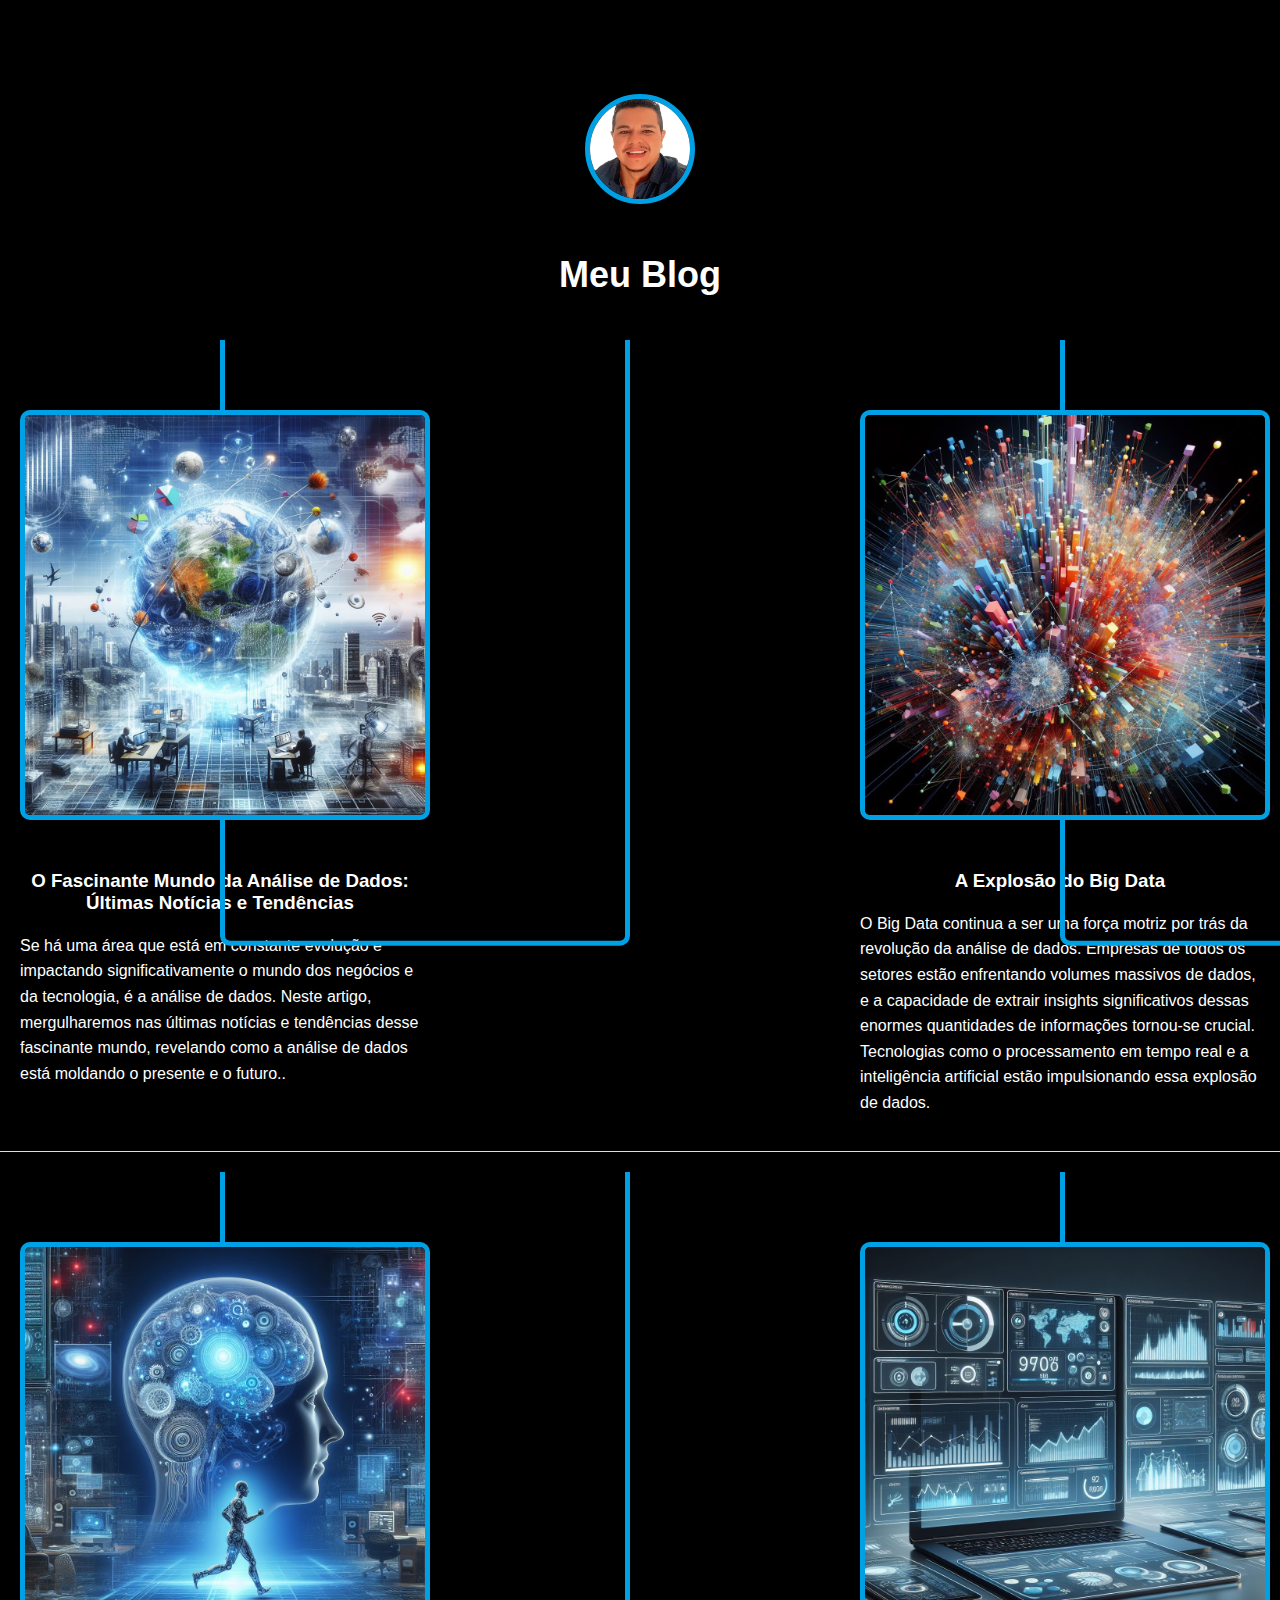
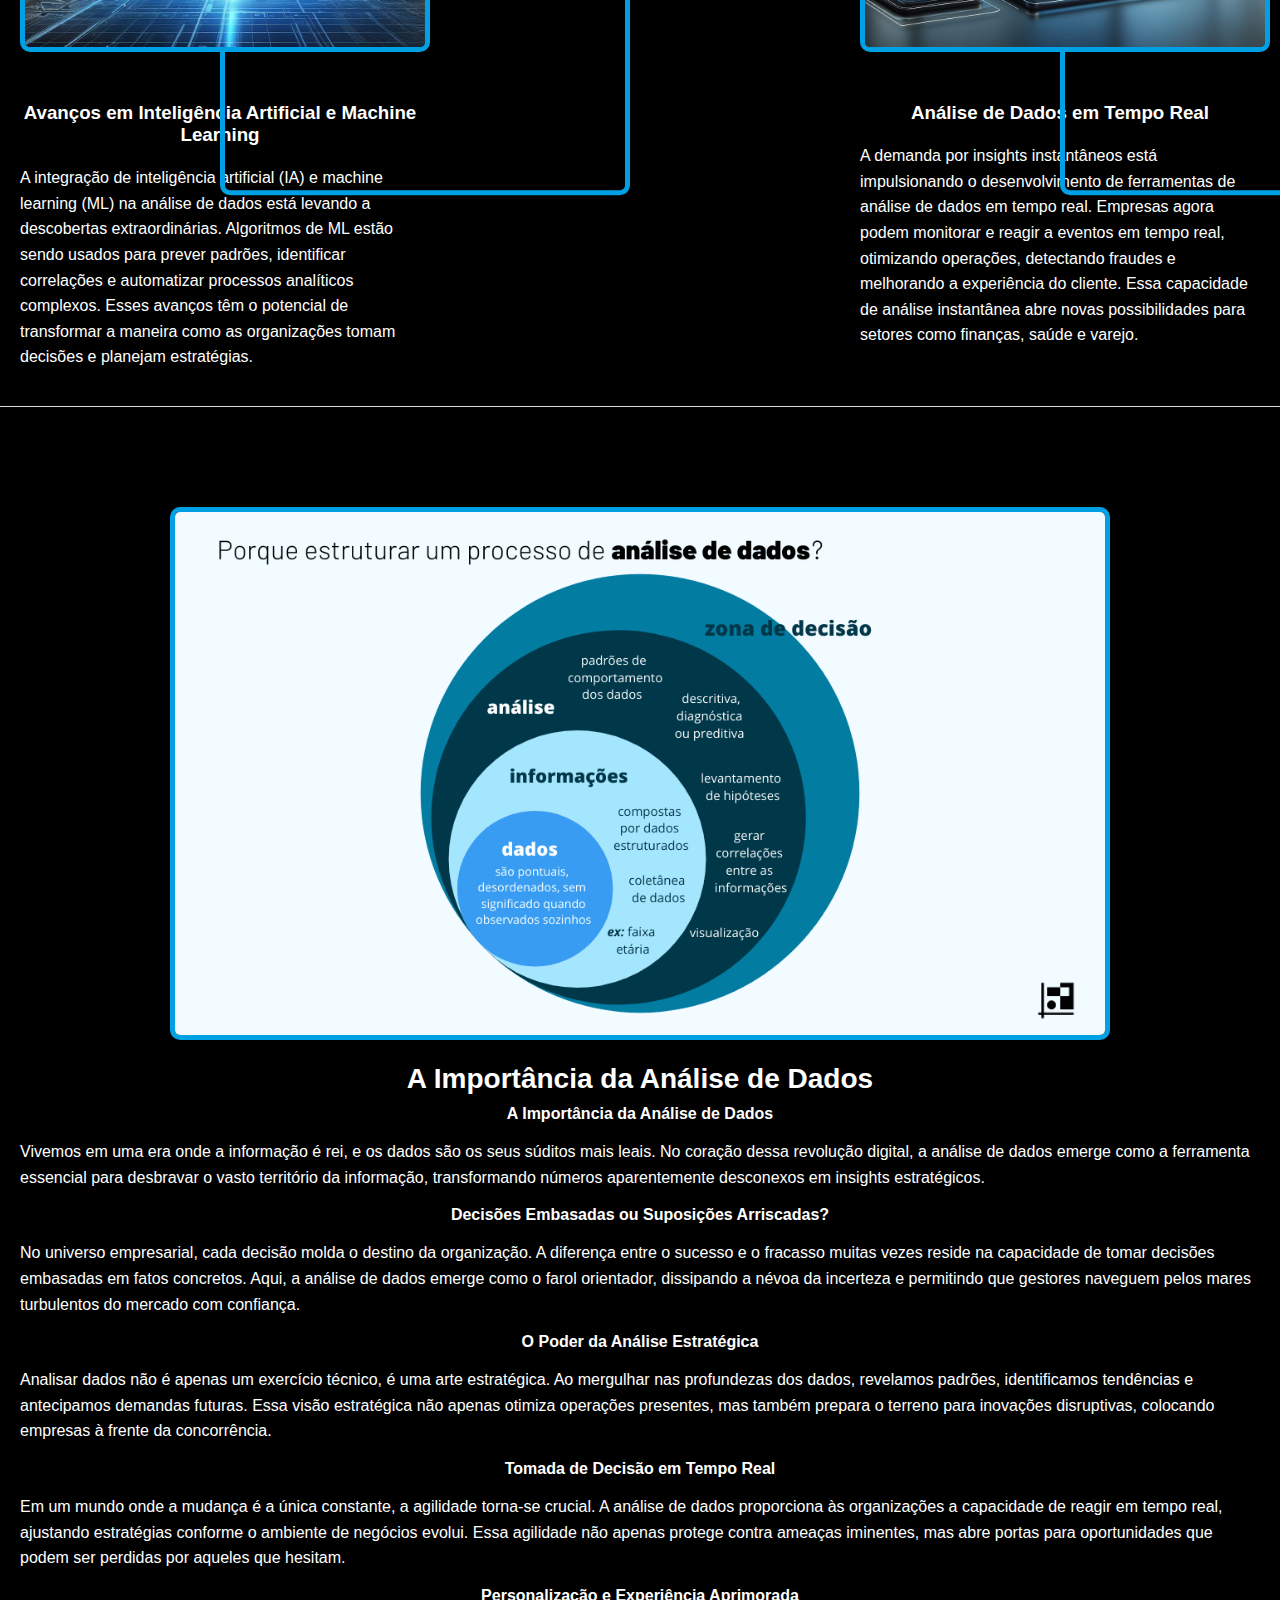
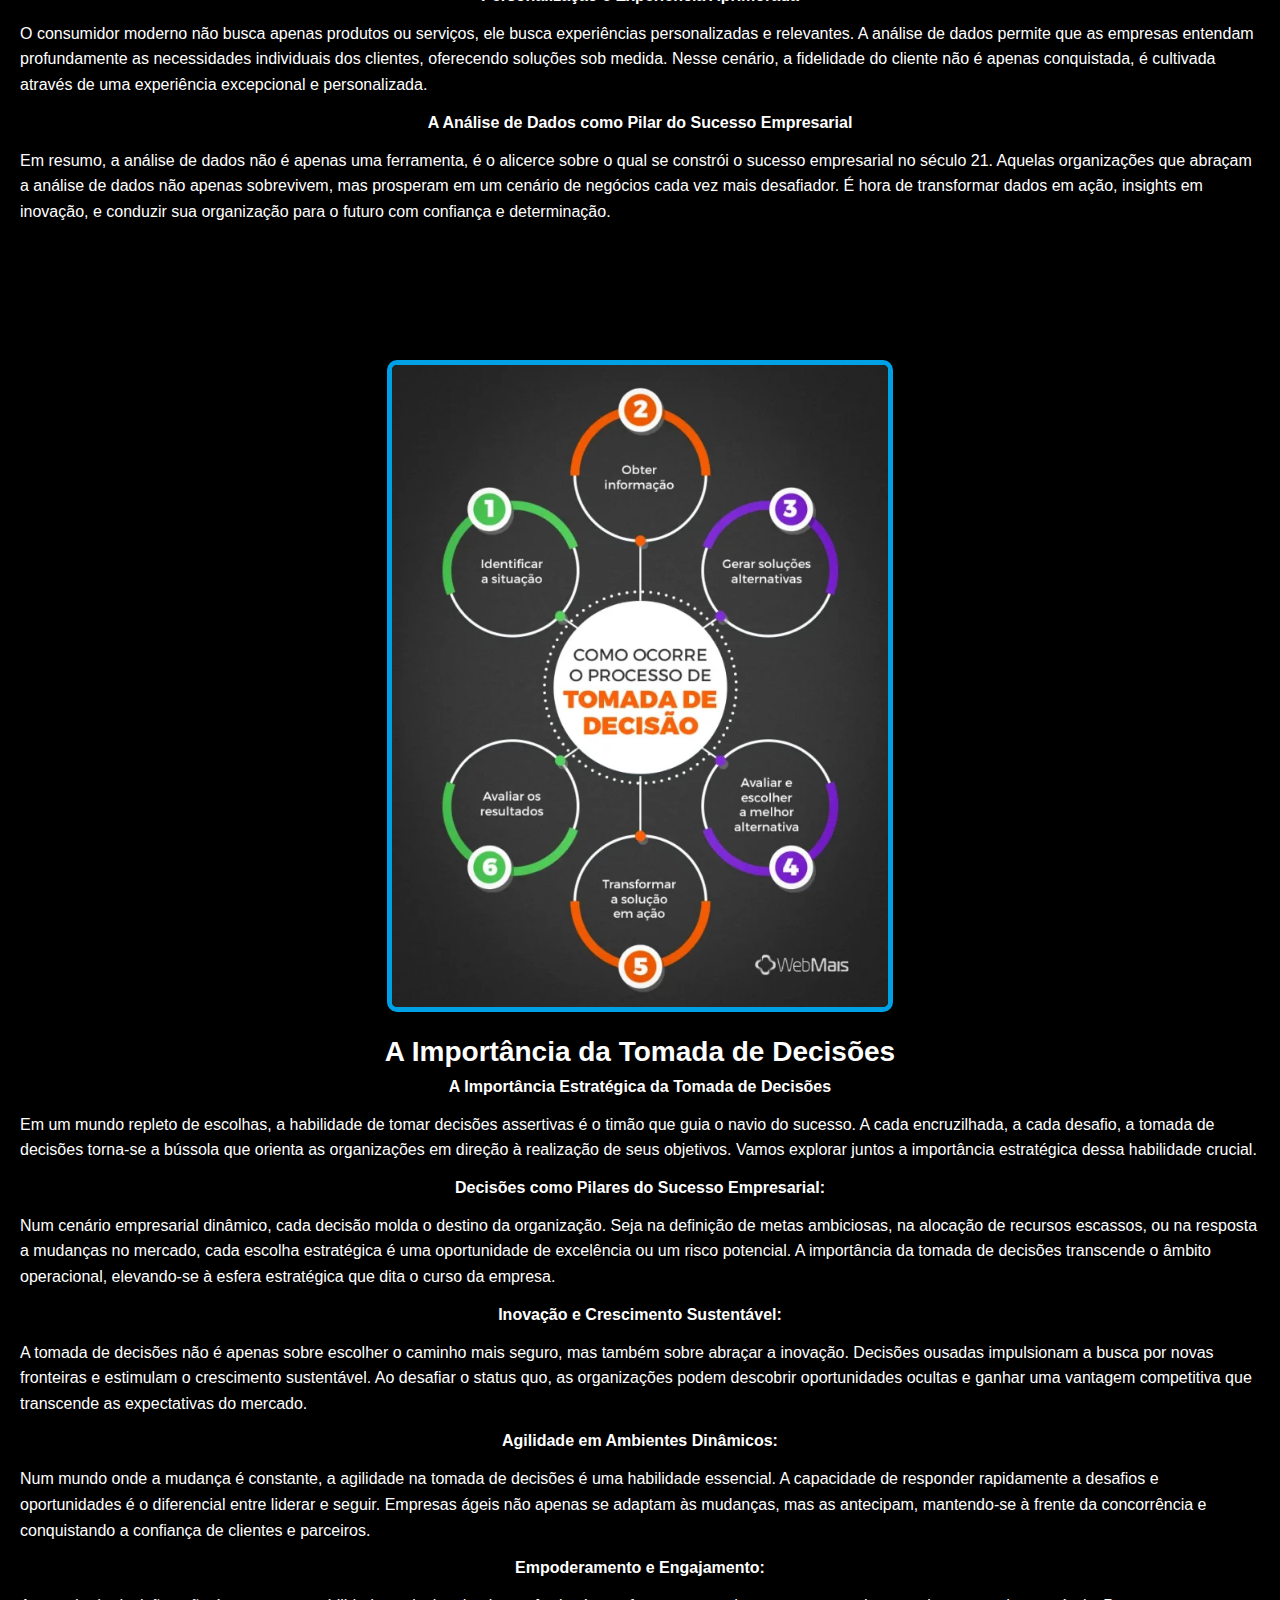
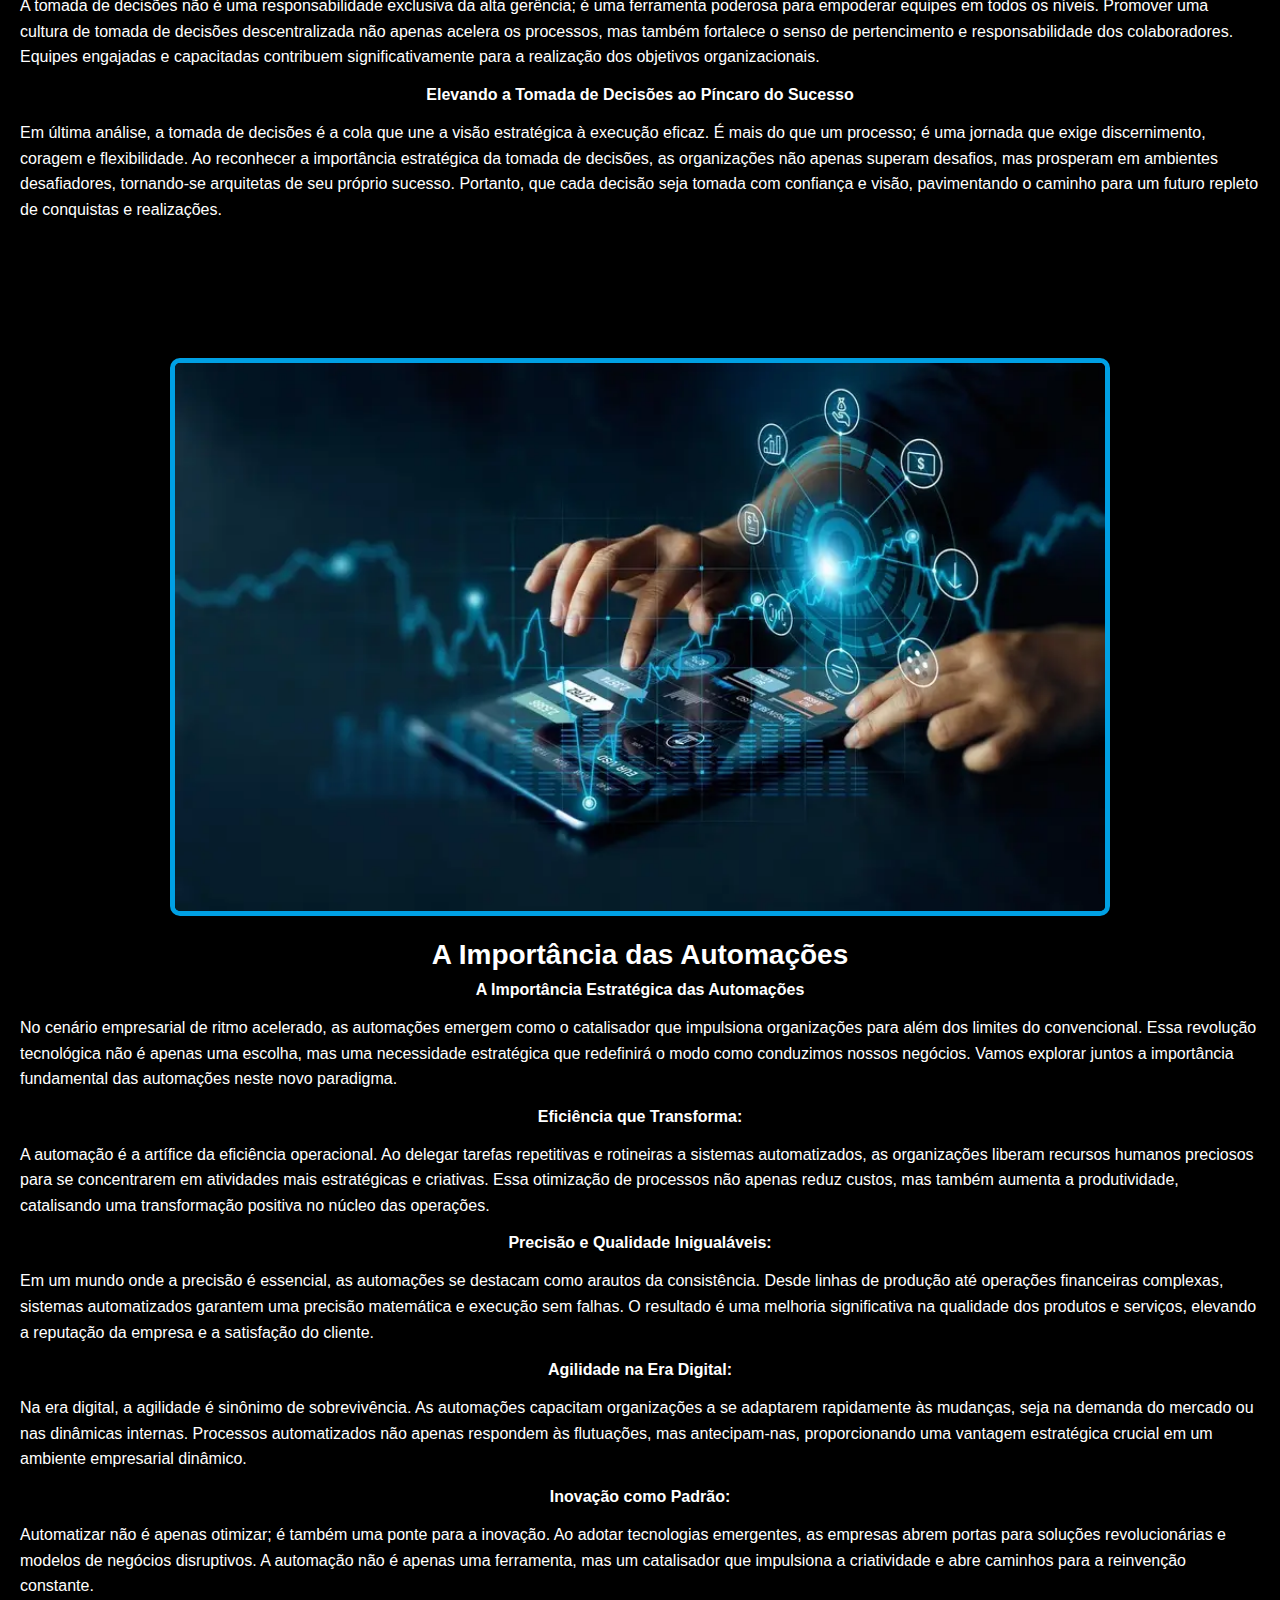
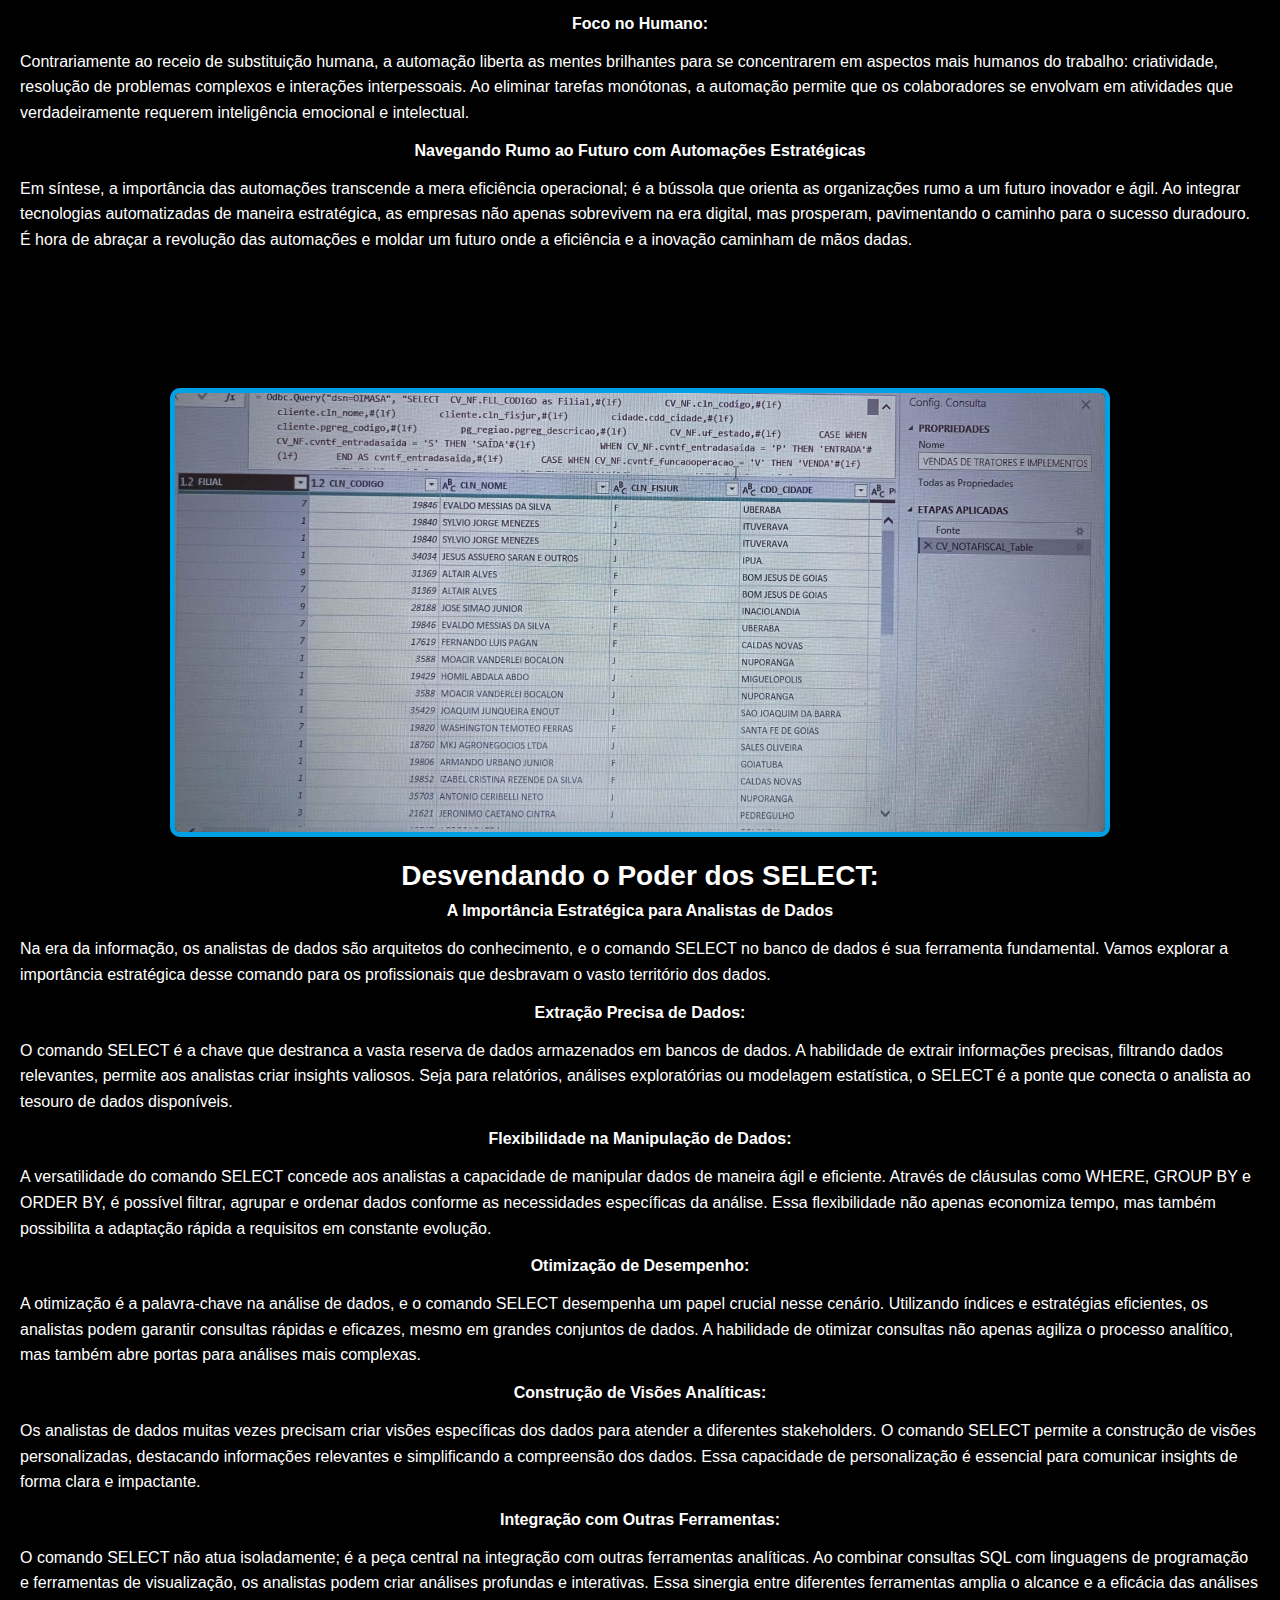
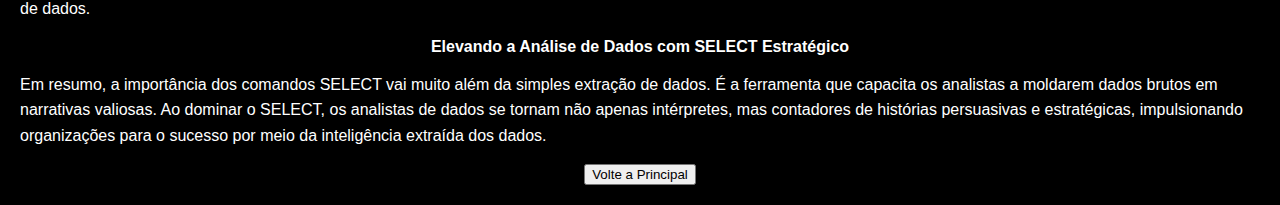
==== Blog.html @ 7350c72c "Add files via upload" ====
<!DOCTYPE html>
<html lang="en">
<head>
  <meta charset="UTF-8">
  <meta name="viewport" content="width=device-width, initial-scale=1.0">
  <title>Blog Moderno</title>
  <style>
    body {
        margin: 0;
        padding: 0;
        font-family: Arial, sans-serif;
        background-color: #000; /* Cor de fundo preto */
        color: #fff; /* Cor do texto branco */
      }
      
      header {
        text-align: center;
        padding: 20px;
        background-image: url('caminho_da_sua_imagem.jpg'); /* Substitua pelo caminho da sua imagem */
        background-size: cover;
        background-position: center;
        height: 300px;
        display: flex;
        flex-direction: column;
        align-items: center;
        justify-content: center;
        color: #fff;
      }
      
      header img {
        width: 100px; /* Ajuste conforme necessário */
        height: 100px; /* Ajuste conforme necessário */
        border-radius: 50%; /* Para uma imagem circular, ajuste conforme necessário */
      }
      
      h1 {
        font-size: 36px;
        margin: 0;
      }
      
      section {
        padding: 20px;
        text-align: center;
      }
      
      .noticias-urgentes {
        border-bottom: 1px solid #ddd;
        margin-bottom: 20px;
        display: grid;
        grid-template-columns: repeat(auto-fill, minmax(400px, 1fr));
        gap: 20px;
        justify-content: center;
        position: relative;
        overflow: hidden;
      }
      
      article {
        text-align: center;
        position: relative;
      }
      
      img {
        width: 100%;
        height: auto;
        border: 5px solid #00a0e4;
        border-radius: 10px;
        display: block;
        margin: 50px auto;
        position: relative;
        z-index: 1;
      }
      
      article::before,
      article::after {
        content: '';
        position: absolute;
        width: 100%;
        height: 100%;
        z-index: 0;
        border: 5px solid #00a0e4;
        border-radius: 10px;
      }
      
      article::before {
        transform: translateY(-25%);
      }
      
      article::after {
        transform: translateY(25%);
      }
      
      
      
      
      
      h3 {
        margin-top: 10px; /* Ajusta a margem superior */
      }
      
      p {
        font-size: 16px;
        line-height: 1.6;
        text-align: left; /* Alinha o texto ao centro */
      }
      
      
      
      
      
      
      
    section {
      padding: 20px;
    }

    .noticias-urgentes {
      border-bottom: 1px solid #ddd;
      margin-bottom: 20px;
    }

    .carrossel {
      display: flex;
      overflow: hidden;
    }

    .carrossel div {
      flex: 0 0 50%;
      padding: 10px;
      box-sizing: border-box;
    }

    .importancia {
      text-align: center;
      margin-top: 30px;
    }

    .importancia img {
      max-width: 100%;
      height: auto;
      margin-bottom: 10px;
    }

    .importancia h2 {
      font-size: 28px;
      margin-bottom: 10px;
    }

    .importancia p {
      font-size: 16px;
      line-height: 1.6;
    }
  </style>
</head>
<body>

  <header>
    
    
        <img src="perfil2.jpg" alt="Sua Foto">
        <h1>Meu Blog</h1>
    
  </header>
  <section class="noticias-urgentes">
    
    <article>
      <img src="456.jpg" alt="Imagem de Destaque">
      <h3>O Fascinante Mundo da Análise de Dados: Últimas Notícias e Tendências</h3>
      <p>Se há uma área que está em constante evolução e impactando significativamente o mundo dos negócios e da tecnologia, é a análise de dados. Neste artigo, mergulharemos nas últimas notícias e tendências desse fascinante mundo, revelando como a análise de dados está moldando o presente e o futuro..</p>
    </article>
    <section></section>

    <article>
      <img src="OIG4.jpg" alt="Imagem de Destaque">
      <h3> A Explosão do Big Data</h3>
      <p>O Big Data continua a ser uma força motriz por trás da revolução da análise de dados. Empresas de todos os setores estão enfrentando volumes massivos de dados, e a capacidade de extrair insights significativos dessas enormes quantidades de informações tornou-se crucial. Tecnologias como o processamento em tempo real e a inteligência artificial estão impulsionando essa explosão de dados.</p>
    </article>
  </section>

  <section class="noticias-urgentes">
    
    <article>
      <img src="OIG3.jpg" alt="Imagem de Destaque">
      <h3> Avanços em Inteligência Artificial e Machine Learning</h3>
      <p>A integração de inteligência artificial (IA) e machine learning (ML) na análise de dados está levando a descobertas extraordinárias. Algoritmos de ML estão sendo usados para prever padrões, identificar correlações e automatizar processos analíticos complexos. Esses avanços têm o potencial de transformar a maneira como as organizações tomam decisões e planejam estratégias.</p>
    </article>
    <section></section>

    <article>
      <img src="OIG1.1GeYPGL9zBk44.jpg" alt="Imagem de Destaque">
      <h3> Análise de Dados em Tempo Real</h3>
      <p>A demanda por insights instantâneos está impulsionando o desenvolvimento de ferramentas de análise de dados em tempo real. Empresas agora podem monitorar e reagir a eventos em tempo real, otimizando operações, detectando fraudes e melhorando a experiência do cliente. Essa capacidade de análise instantânea abre novas possibilidades para setores como finanças, saúde e varejo.</p>
    </article>
    
  </section>
  </div>
</section><div></div>
  <section class="importancia">
    <img src="porque-estruturar-um-processo-de-análise-de-dados-1.png" alt="Análise de Dados"style="max-width: 75%; height: auto;">
    <h2>A Importância da Análise de Dados</h2>
    <strong> A Importância da Análise de Dados</strong>

      <p>Vivemos em uma era onde a informação é rei, e os dados são os seus súditos mais leais. No coração dessa revolução digital, a análise de dados emerge como a ferramenta essencial para desbravar o vasto território da informação, transformando números aparentemente desconexos em insights estratégicos.</p>
      
      <strong> Decisões Embasadas ou Suposições Arriscadas?</strong>
      
      <p>No universo empresarial, cada decisão molda o destino da organização. A diferença entre o sucesso e o fracasso muitas vezes reside na capacidade de tomar decisões embasadas em fatos concretos. Aqui, a análise de dados emerge como o farol orientador, dissipando a névoa da incerteza e permitindo que gestores naveguem pelos mares turbulentos do mercado com confiança.</p>
      
      <strong> O Poder da Análise Estratégica</strong>
      
      <p>Analisar dados não é apenas um exercício técnico, é uma arte estratégica. Ao mergulhar nas profundezas dos dados, revelamos padrões, identificamos tendências e antecipamos demandas futuras. Essa visão estratégica não apenas otimiza operações presentes, mas também prepara o terreno para inovações disruptivas, colocando empresas à frente da concorrência.</p>
      
      <strong> Tomada de Decisão em Tempo Real</strong>
      
      <p>Em um mundo onde a mudança é a única constante, a agilidade torna-se crucial. A análise de dados proporciona às organizações a capacidade de reagir em tempo real, ajustando estratégias conforme o ambiente de negócios evolui. Essa agilidade não apenas protege contra ameaças iminentes, mas abre portas para oportunidades que podem ser perdidas por aqueles que hesitam.</p>
      
      <strong>Personalização e Experiência Aprimorada</strong>
      
      <p>O consumidor moderno não busca apenas produtos ou serviços, ele busca experiências personalizadas e relevantes. A análise de dados permite que as empresas entendam profundamente as necessidades individuais dos clientes, oferecendo soluções sob medida. Nesse cenário, a fidelidade do cliente não é apenas conquistada, é cultivada através de uma experiência excepcional e personalizada.</p>
      
      <strong> A Análise de Dados como Pilar do Sucesso Empresarial</strong>
      
      <p>Em resumo, a análise de dados não é apenas uma ferramenta, é o alicerce sobre o qual se constrói o sucesso empresarial no século 21. Aquelas organizações que abraçam a análise de dados não apenas sobrevivem, mas prosperam em um cenário de negócios cada vez mais desafiador. É hora de transformar dados em ação, insights em inovação, e conduzir sua organização para o futuro com confiança e determinação.</p>
  </section>

  <section class="importancia">
    <img src="xc.webp" alt="Tomada de Decisões"style="max-width: 40%; height: auto;">
    <h2>A Importância da Tomada de Decisões</h2>
    <strong>A Importância Estratégica da Tomada de Decisões</strong>

      <p>Em um mundo repleto de escolhas, a habilidade de tomar decisões assertivas é o timão que guia o navio do sucesso. A cada encruzilhada, a cada desafio, a tomada de decisões torna-se a bússola que orienta as organizações em direção à realização de seus objetivos. Vamos explorar juntos a importância estratégica dessa habilidade crucial.</p>
      
      <strong>Decisões como Pilares do Sucesso Empresarial:</strong>
      
      <p>Num cenário empresarial dinâmico, cada decisão molda o destino da organização. Seja na definição de metas ambiciosas, na alocação de recursos escassos, ou na resposta a mudanças no mercado, cada escolha estratégica é uma oportunidade de excelência ou um risco potencial. A importância da tomada de decisões transcende o âmbito operacional, elevando-se à esfera estratégica que dita o curso da empresa.</p>
      
      <strong>Inovação e Crescimento Sustentável:</strong>
      
      <p>A tomada de decisões não é apenas sobre escolher o caminho mais seguro, mas também sobre abraçar a inovação. Decisões ousadas impulsionam a busca por novas fronteiras e estimulam o crescimento sustentável. Ao desafiar o status quo, as organizações podem descobrir oportunidades ocultas e ganhar uma vantagem competitiva que transcende as expectativas do mercado.</p>
      
      <strong>Agilidade em Ambientes Dinâmicos:</strong>
      
      <p>Num mundo onde a mudança é constante, a agilidade na tomada de decisões é uma habilidade essencial. A capacidade de responder rapidamente a desafios e oportunidades é o diferencial entre liderar e seguir. Empresas ágeis não apenas se adaptam às mudanças, mas as antecipam, mantendo-se à frente da concorrência e conquistando a confiança de clientes e parceiros.</p>
      
      <strong>Empoderamento e Engajamento:</strong>
      
      <p>A tomada de decisões não é uma responsabilidade exclusiva da alta gerência; é uma ferramenta poderosa para empoderar equipes em todos os níveis. Promover uma cultura de tomada de decisões descentralizada não apenas acelera os processos, mas também fortalece o senso de pertencimento e responsabilidade dos colaboradores. Equipes engajadas e capacitadas contribuem significativamente para a realização dos objetivos organizacionais.</p>
      
      <strong> Elevando a Tomada de Decisões ao Píncaro do Sucesso</strong>
      
      <p>Em última análise, a tomada de decisões é a cola que une a visão estratégica à execução eficaz. É mais do que um processo; é uma jornada que exige discernimento, coragem e flexibilidade. Ao reconhecer a importância estratégica da tomada de decisões, as organizações não apenas superam desafios, mas prosperam em ambientes desafiadores, tornando-se arquitetas de seu próprio sucesso. Portanto, que cada decisão seja tomada com confiança e visão, pavimentando o caminho para um futuro repleto de conquistas e realizações.</p>
  </section>

  <section class="importancia">
    <img src="iStock.webp" alt="Automações"style="max-width: 75%; height: auto;">
    <h2>A Importância das Automações</h2>
    <strong> A Importância Estratégica das Automações</strong>

      <p>No cenário empresarial de ritmo acelerado, as automações emergem como o catalisador que impulsiona organizações para além dos limites do convencional. Essa revolução tecnológica não é apenas uma escolha, mas uma necessidade estratégica que redefinirá o modo como conduzimos nossos negócios. Vamos explorar juntos a importância fundamental das automações neste novo paradigma.</p>
      
      <strong>Eficiência que Transforma:</strong>
      
        <p>A automação é a artífice da eficiência operacional. Ao delegar tarefas repetitivas e rotineiras a sistemas automatizados, as organizações liberam recursos humanos preciosos para se concentrarem em atividades mais estratégicas e criativas. Essa otimização de processos não apenas reduz custos, mas também aumenta a produtividade, catalisando uma transformação positiva no núcleo das operações.</p>
      
      <strong>Precisão e Qualidade Inigualáveis:</strong>
      
        <p>Em um mundo onde a precisão é essencial, as automações se destacam como arautos da consistência. Desde linhas de produção até operações financeiras complexas, sistemas automatizados garantem uma precisão matemática e execução sem falhas. O resultado é uma melhoria significativa na qualidade dos produtos e serviços, elevando a reputação da empresa e a satisfação do cliente.</p>
      
      <strong>Agilidade na Era Digital:</strong>
      
        <p>Na era digital, a agilidade é sinônimo de sobrevivência. As automações capacitam organizações a se adaptarem rapidamente às mudanças, seja na demanda do mercado ou nas dinâmicas internas. Processos automatizados não apenas respondem às flutuações, mas antecipam-nas, proporcionando uma vantagem estratégica crucial em um ambiente empresarial dinâmico.</p>
      
      <strong>Inovação como Padrão:</strong>
      
        <p>Automatizar não é apenas otimizar; é também uma ponte para a inovação. Ao adotar tecnologias emergentes, as empresas abrem portas para soluções revolucionárias e modelos de negócios disruptivos. A automação não é apenas uma ferramenta, mas um catalisador que impulsiona a criatividade e abre caminhos para a reinvenção constante.</p>
      
      <strong>Foco no Humano:</strong>
      
        <p>Contrariamente ao receio de substituição humana, a automação liberta as mentes brilhantes para se concentrarem em aspectos mais humanos do trabalho: criatividade, resolução de problemas complexos e interações interpessoais. Ao eliminar tarefas monótonas, a automação permite que os colaboradores se envolvam em atividades que verdadeiramente requerem inteligência emocional e intelectual.</p>
      
      <strong> Navegando Rumo ao Futuro com Automações Estratégicas</strong>
      
        <p>Em síntese, a importância das automações transcende a mera eficiência operacional; é a bússola que orienta as organizações rumo a um futuro inovador e ágil. Ao integrar tecnologias automatizadas de maneira estratégica, as empresas não apenas sobrevivem na era digital, mas prosperam, pavimentando o caminho para o sucesso duradouro. É hora de abraçar a revolução das automações e moldar um futuro onde a eficiência e a inovação caminham de mãos dadas.</p>
  </section>

  <section class="importancia">
    <img src="WhatsApp Image 2024-02-19 at 09.36.10.jpeg" alt="Automações"style="max-width: 75%; height: auto;">
    <h2>Desvendando o Poder dos SELECT:</h2>
    <strong> A Importância Estratégica para Analistas de Dados</strong>
    <p>Na era da informação, os analistas de dados são arquitetos do conhecimento, e o comando SELECT no banco de dados é sua ferramenta fundamental. Vamos explorar a importância estratégica desse comando para os profissionais que desbravam o vasto território dos dados.</p>

      <strong>Extração Precisa de Dados:</strong>
      
      <p>O comando SELECT é a chave que destranca a vasta reserva de dados armazenados em bancos de dados. A habilidade de extrair informações precisas, filtrando dados relevantes, permite aos analistas criar insights valiosos. Seja para relatórios, análises exploratórias ou modelagem estatística, o SELECT é a ponte que conecta o analista ao tesouro de dados disponíveis.</p>
      
      <strong>Flexibilidade na Manipulação de Dados:</strong>
      
      <p>A versatilidade do comando SELECT concede aos analistas a capacidade de manipular dados de maneira ágil e eficiente. Através de cláusulas como WHERE, GROUP BY e ORDER BY, é possível filtrar, agrupar e ordenar dados conforme as necessidades específicas da análise. Essa flexibilidade não apenas economiza tempo, mas também possibilita a adaptação rápida a requisitos em constante evolução.</p>
      
      <strong>Otimização de Desempenho:</strong>
      
      <p>A otimização é a palavra-chave na análise de dados, e o comando SELECT desempenha um papel crucial nesse cenário. Utilizando índices e estratégias eficientes, os analistas podem garantir consultas rápidas e eficazes, mesmo em grandes conjuntos de dados. A habilidade de otimizar consultas não apenas agiliza o processo analítico, mas também abre portas para análises mais complexas.</p>
      
      <strong>Construção de Visões Analíticas:</strong>
      
      <p>Os analistas de dados muitas vezes precisam criar visões específicas dos dados para atender a diferentes stakeholders. O comando SELECT permite a construção de visões personalizadas, destacando informações relevantes e simplificando a compreensão dos dados. Essa capacidade de personalização é essencial para comunicar insights de forma clara e impactante.</p>
      
      <strong>Integração com Outras Ferramentas:</strong>
      
      <p>O comando SELECT não atua isoladamente; é a peça central na integração com outras ferramentas analíticas. Ao combinar consultas SQL com linguagens de programação e ferramentas de visualização, os analistas podem criar análises profundas e interativas. Essa sinergia entre diferentes ferramentas amplia o alcance e a eficácia das análises de dados.</p>
      
      <strong>Elevando a Análise de Dados com SELECT Estratégico</strong>
      
      <p>Em resumo, a importância dos comandos SELECT vai muito além da simples extração de dados. É a ferramenta que capacita os analistas a moldarem dados brutos em narrativas valiosas. Ao dominar o SELECT, os analistas de dados se tornam não apenas intérpretes, mas contadores de histórias persuasivas e estratégicas, impulsionando organizações para o sucesso por meio da inteligência extraída dos dados.</p>


    <!-- Botões adicionais -->
		<button class="button" id="dashboardButton" onclick="openDashboard()">
			<i class="fas fa-tachometer-alt"></i> Volte a Principal
		</button>

		</section>

        <script>
            // Adicione seus scripts personalizados aqui
            function openDashboard() {
                window.location.href = 'index.html';
            }
        
            function scrollToTop() {
                smoothScrollTo(0, 0, 1000);
            }
        
            // Função de rolagem suave semelhante à que você já possui
            function smoothScrollTo(endX, endY, duration) {
                const startX = window.scrollX || window.pageXOffset;
                const startY = window.scrollY || window.pageYOffset;
                const distanceX = endX - startX;
                const distanceY = endY - startY;
                const startTime = new Date().getTime();
        
                duration = typeof duration !== "undefined" ? duration : 400;
        
                const easeInOutQuart = (time, from, distance, duration) => {
                    if ((time /= duration / 2) < 1)
                        return (distance / 2) * time * time * time * time + from;
                    return (
                        (-distance / 2) * ((time -= 2) * time * time * time - 2) + from
                    );
                };
        
                const timer = setInterval(() => {
                    const time = new Date().getTime() - startTime;
                    const newX = easeInOutQuart(time, startX, distanceX, duration);
                    const newY = easeInOutQuart(time, startY, distanceY, duration);
                    if (time >= duration) {
                        clearInterval(timer);
                    }
                    window.scroll(newX, newY);
                }, 1000 / 60); // 60 fps
            }
        </script>

    </body>
</html>
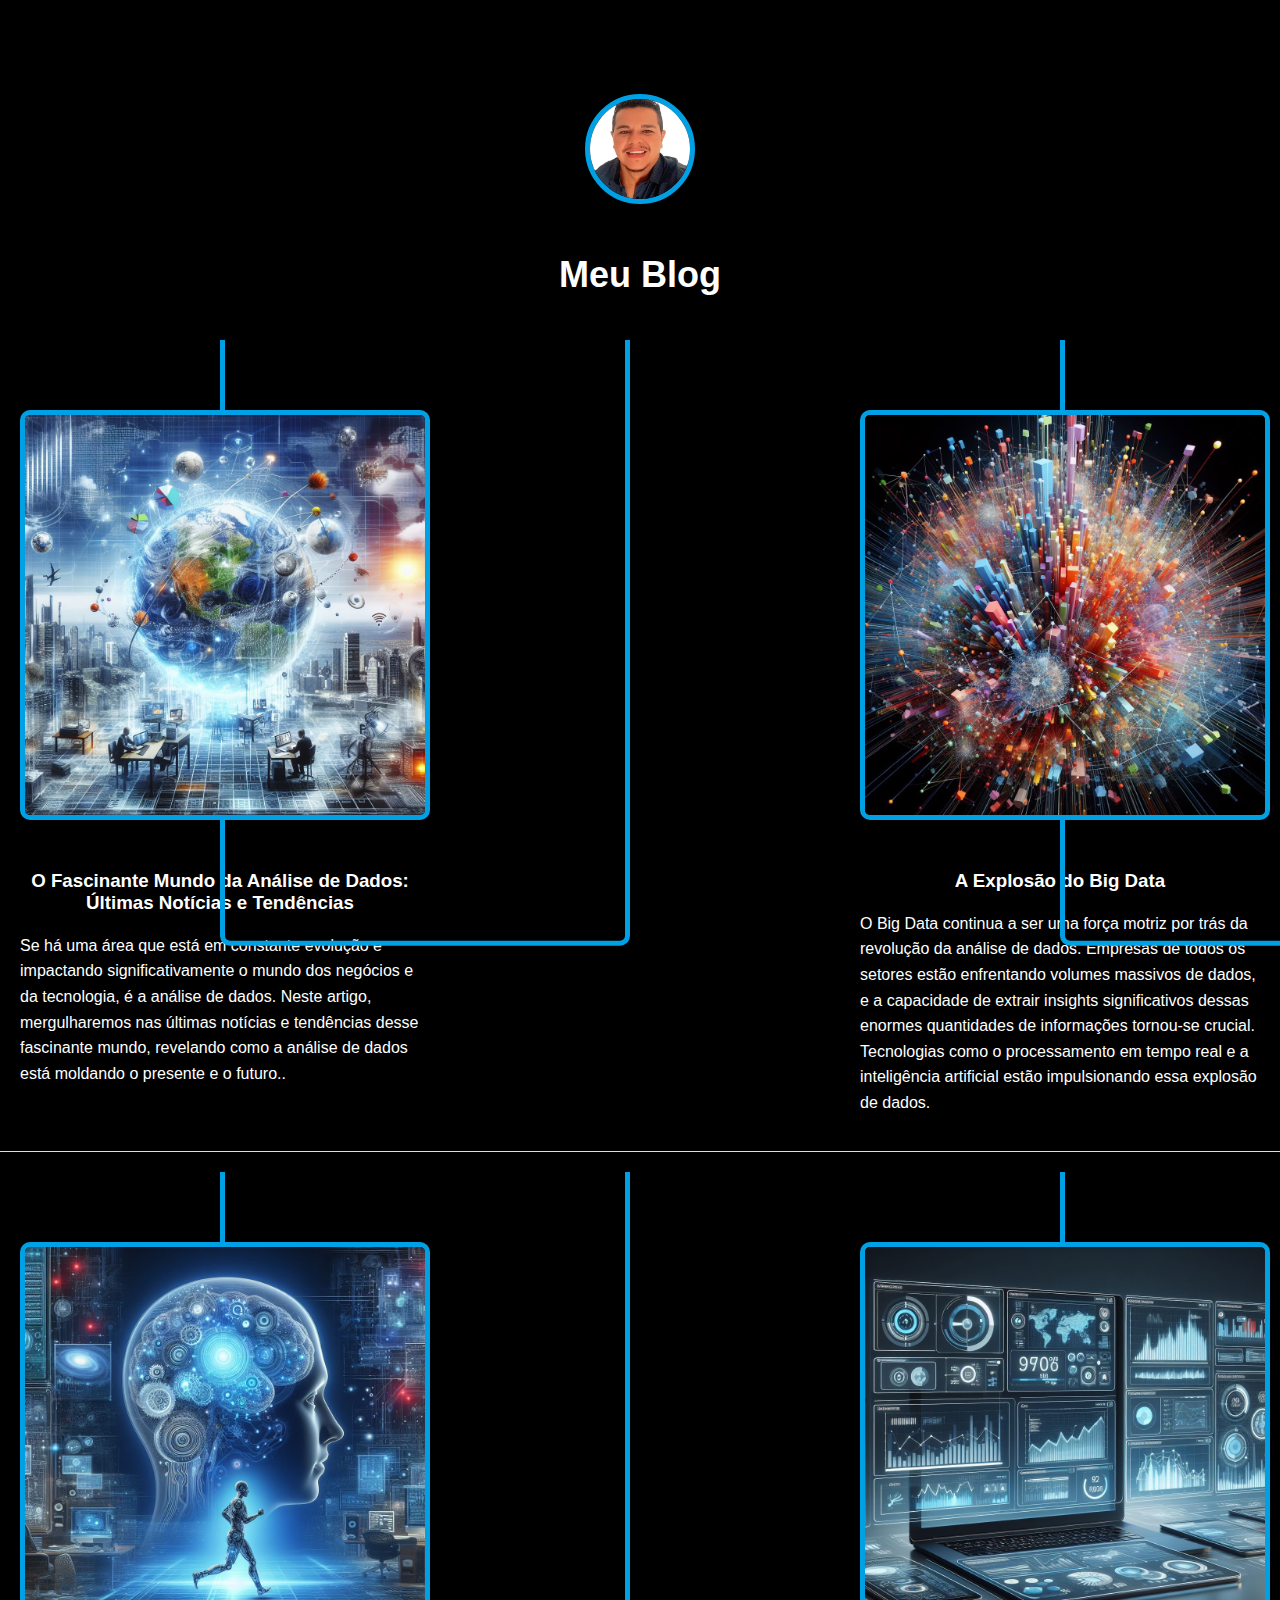
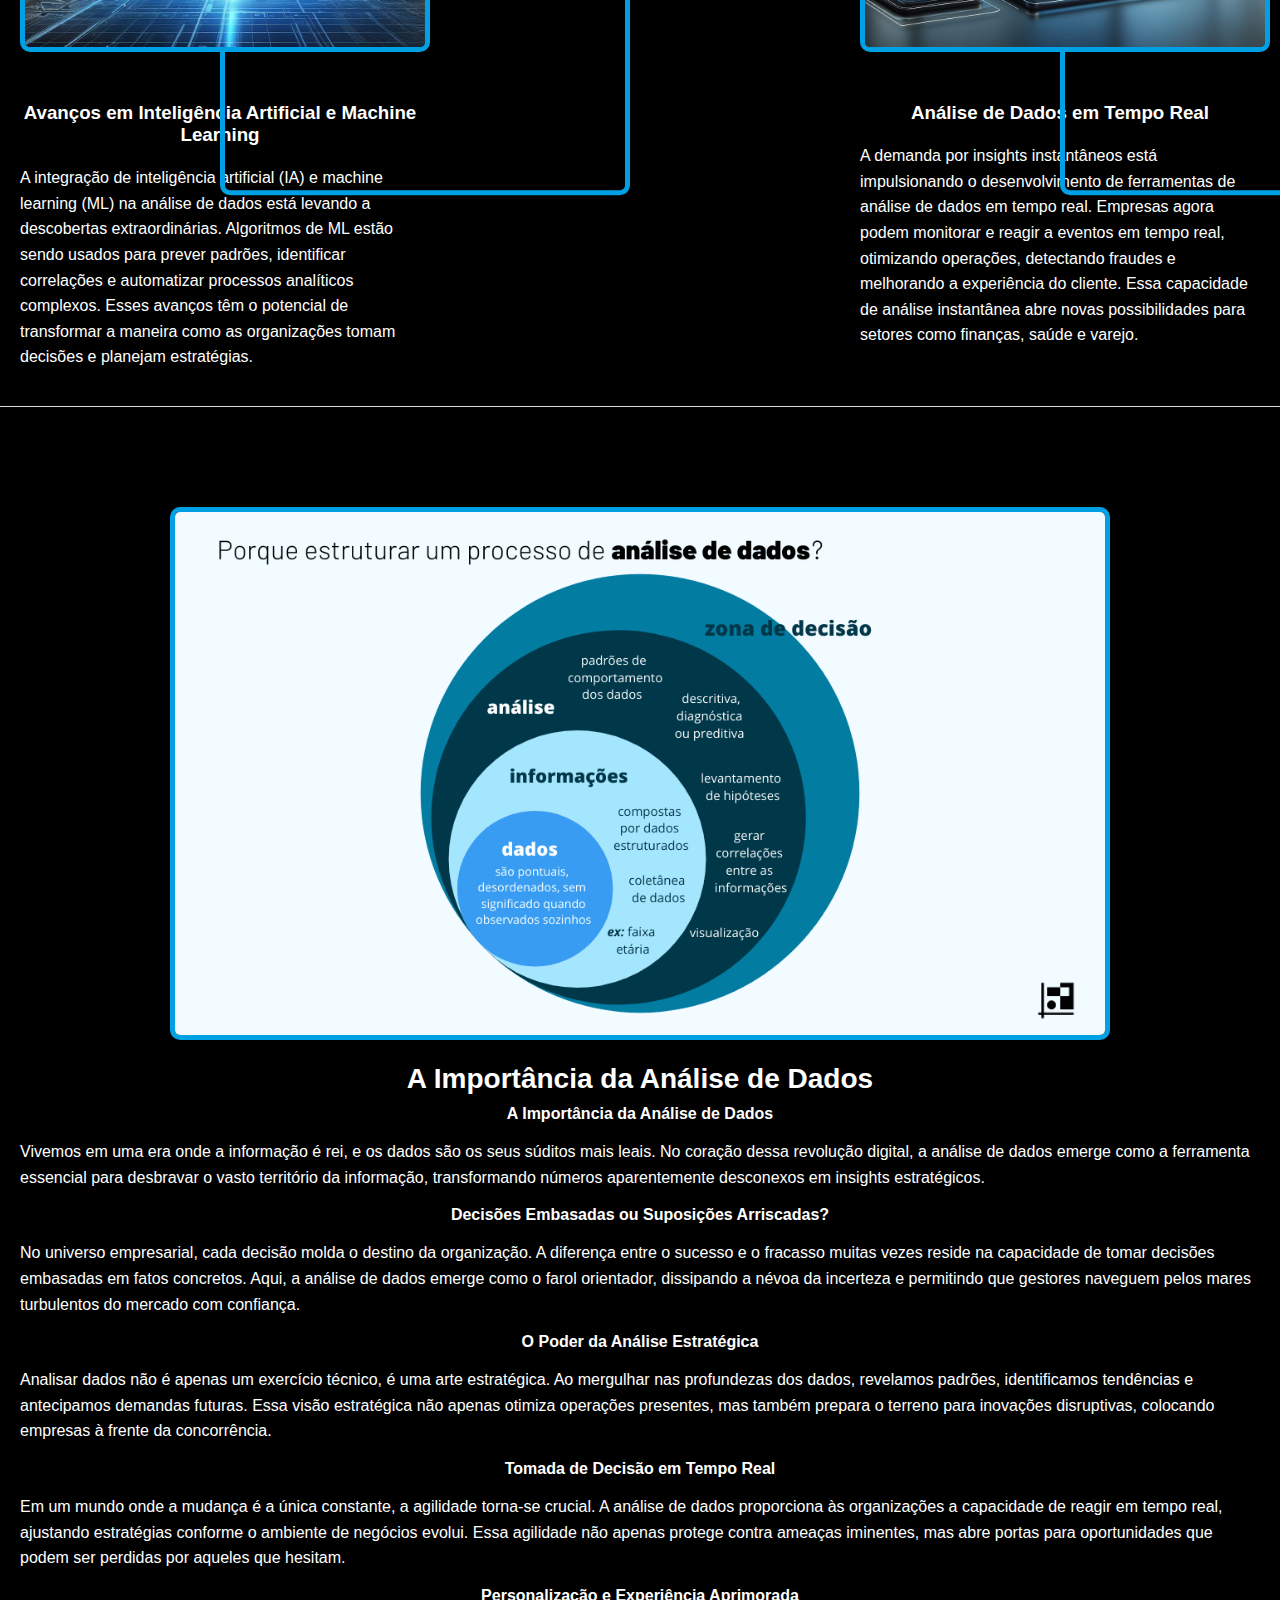
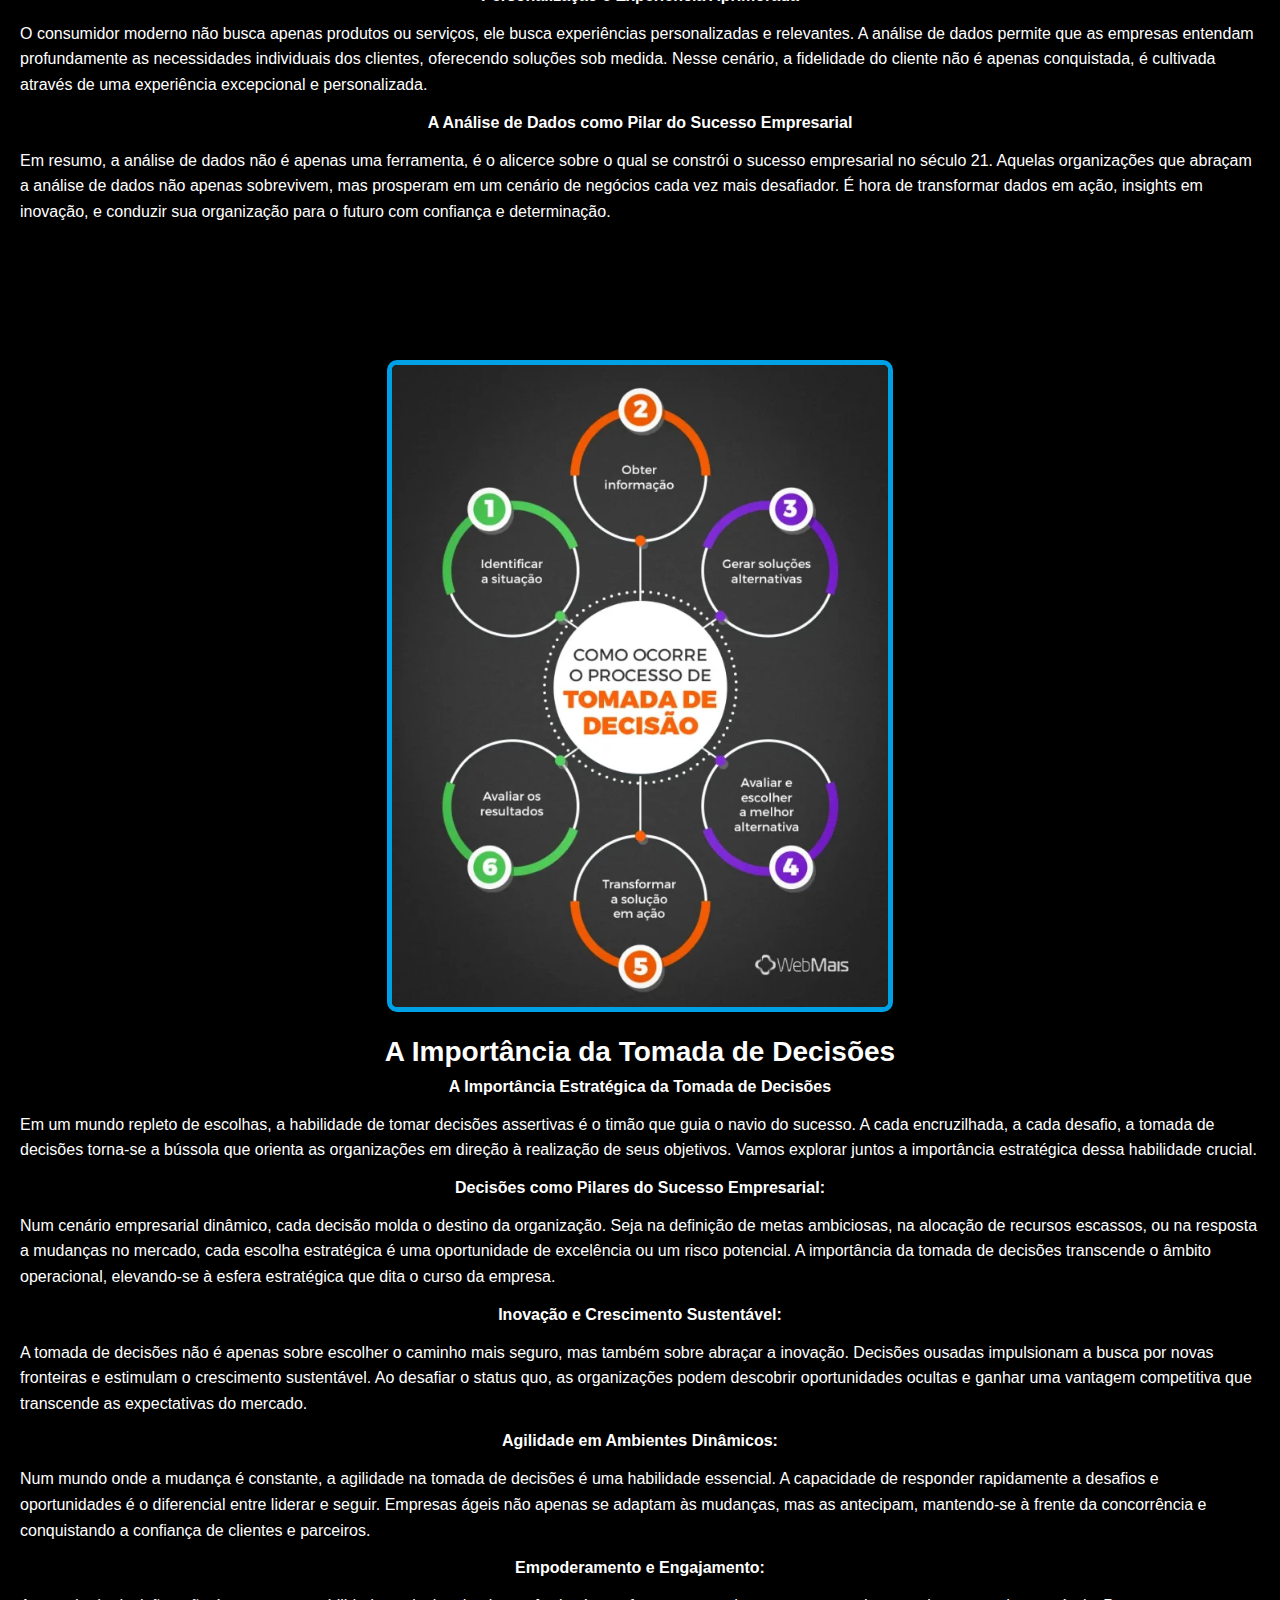
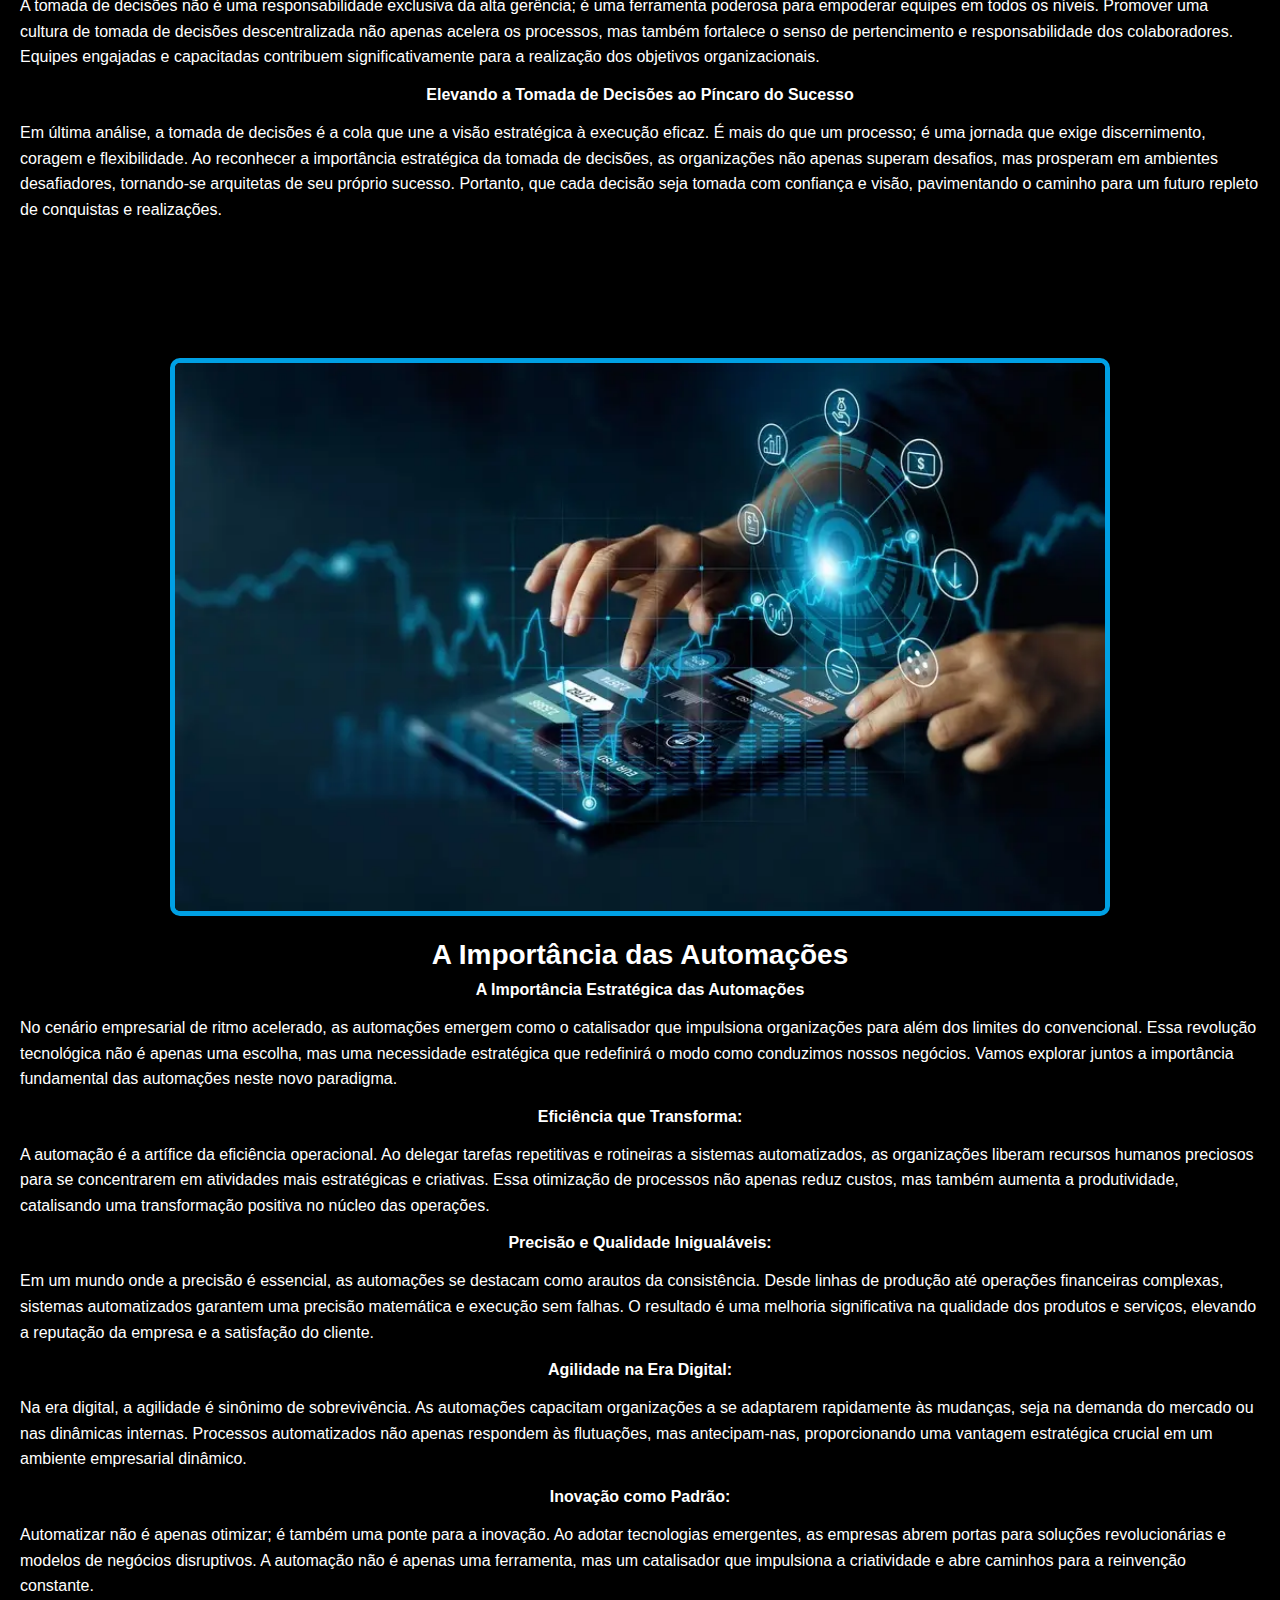
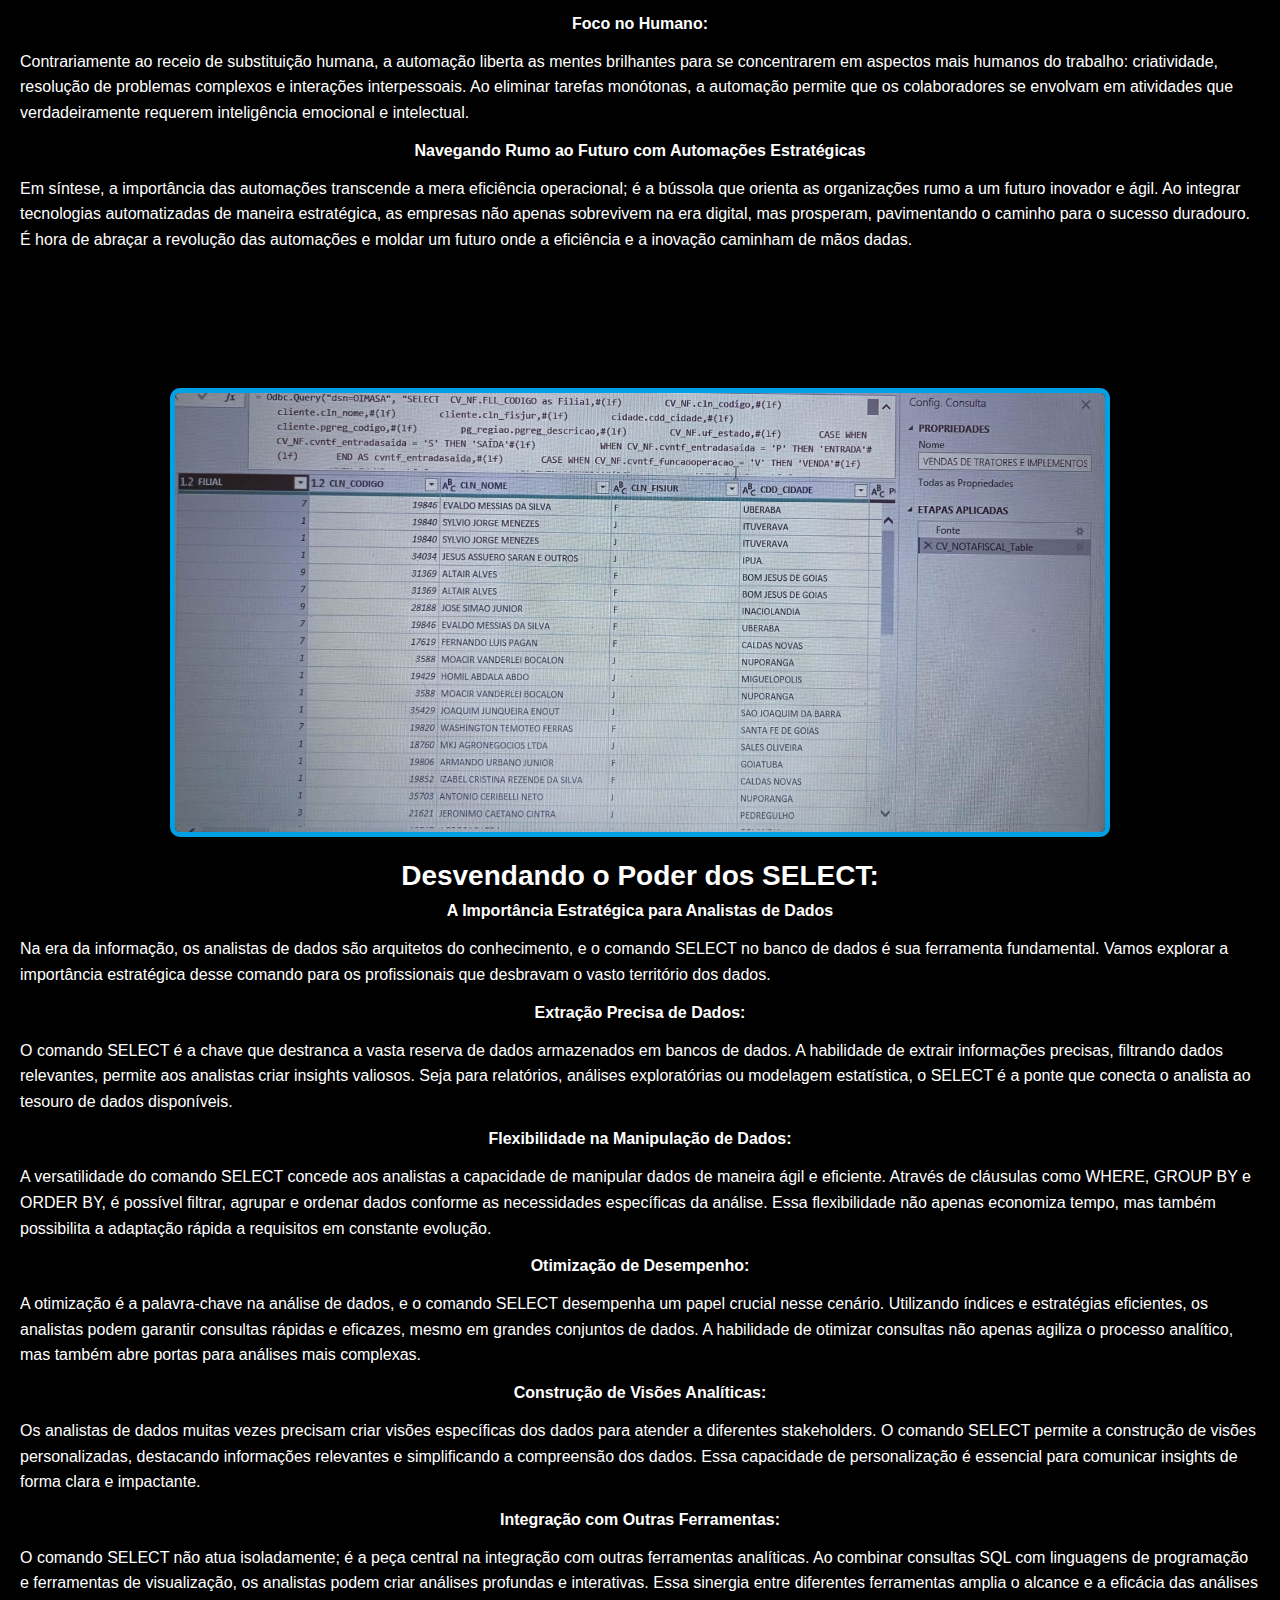
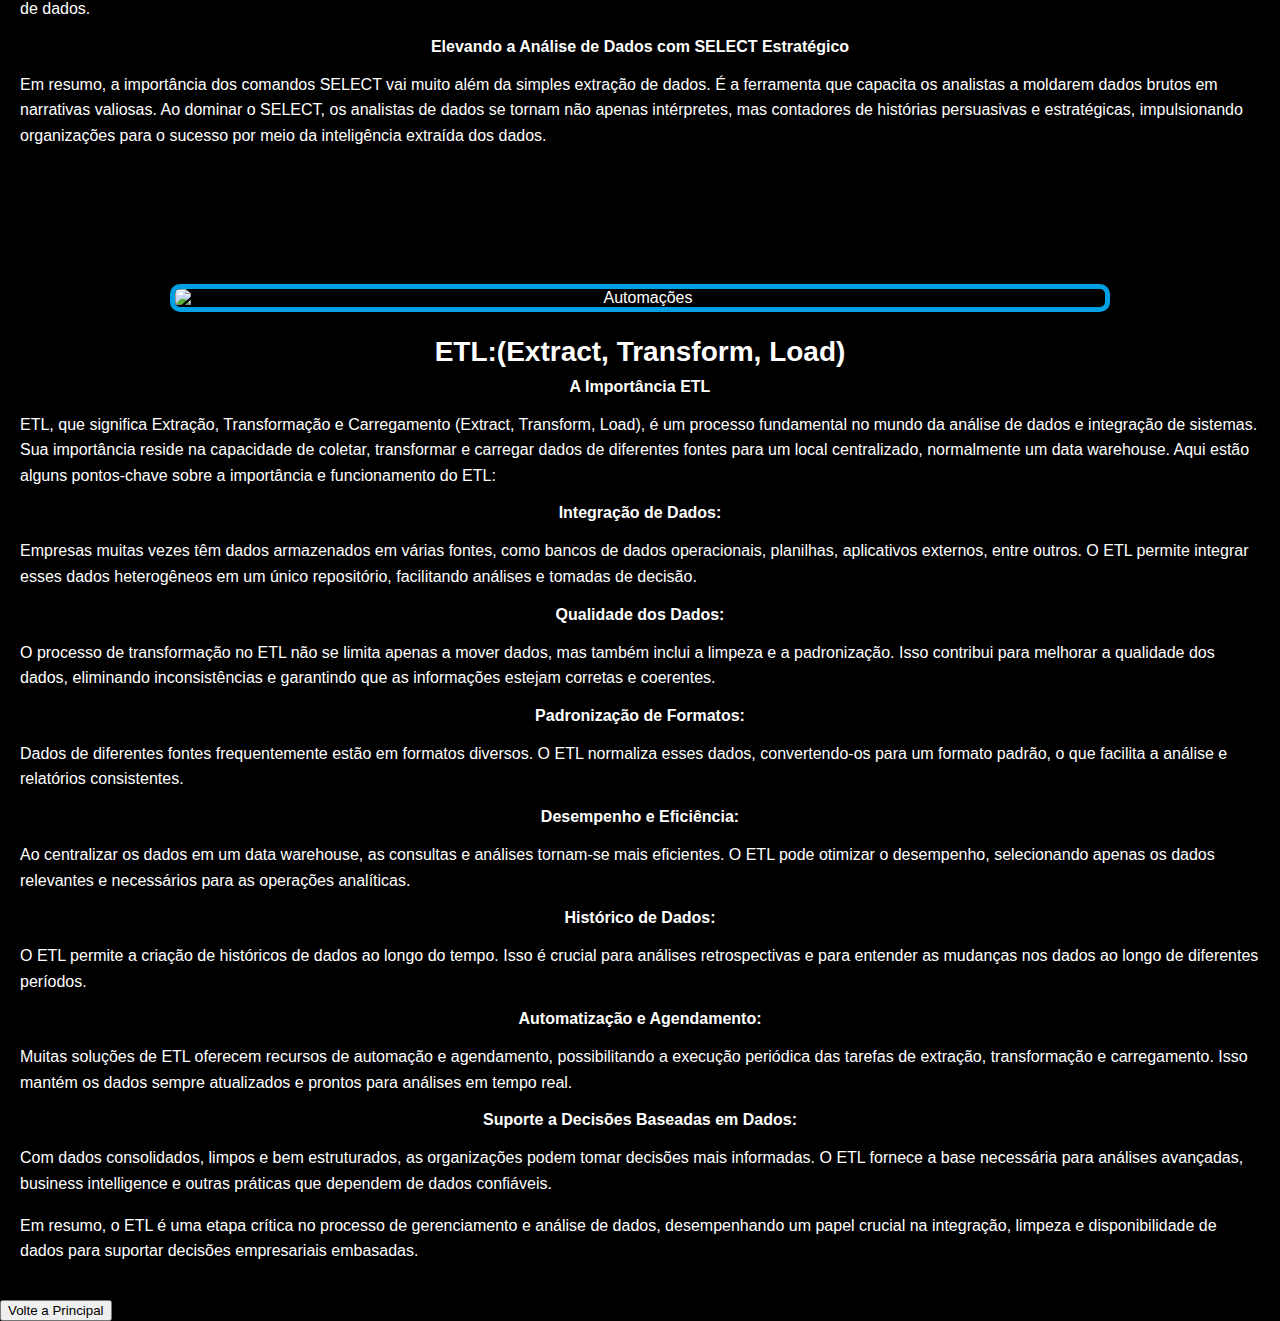
==== commit fa30e4cd: "Update Blog.html" ====
--- a/Blog.html
+++ b/Blog.html
@@ -3,7 +3,11 @@
 <head>
   <meta charset="UTF-8">
   <meta name="viewport" content="width=device-width, initial-scale=1.0">
+  
   <title>Blog Moderno</title>
+  <head>
+    
+  </head>
   <style>
     body {
         margin: 0;
@@ -103,6 +107,21 @@
         text-align: left; /* Alinha o texto ao centro */
       }
       
+
+
+ /* Adicione estas regras ao seu CSS */
+.noticias-urgentes {
+  transition: transform 0.3s ease-in-out;
+  transition: transform 0.3s ease-in-out;
+}
+
+.noticias-urgentes:hover {
+  transform: scale(1.2);
+  transform: translateY(-10px); /* Ajuste conforme necessário para a altura desejada do pulo */
+}
+
+
+
       
       
       
@@ -149,6 +168,38 @@
       font-size: 16px;
       line-height: 1.6;
     }
+
+
+
+
+    /* Media Query for Tablet */
+@media only screen and (max-width: 767px) {
+  /* Add specific styles for tablets here */
+  .noticias-urgentes {
+      grid-template-columns: repeat(auto-fill, minmax(300px, 1fr));
+  }
+}
+
+/* Media Query for Mobile Devices */
+@media only screen and (max-width: 480px) {
+  /* Add specific styles for mobile devices here */
+  header {
+      height: 200px; /* Adjusted height for mobile */
+  }
+
+  h1 {
+      font-size: 24px; /* Adjusted font size for mobile */
+  }
+
+  img {
+      margin: 30px auto; /* Adjusted margin for mobile */
+  }
+
+  article::before,
+  article::after {
+      border: 3px solid #00a0e4; /* Adjusted border for mobile */
+  }
+}
   </style>
 </head>
 <body>
@@ -163,14 +214,17 @@
   <section class="noticias-urgentes">
     
     <article>
-      <img src="456.jpg" alt="Imagem de Destaque">
+      <a href="456.jpg" data-lightbox="galeria" data-title="O Fascinante Mundo da Análise de Dados: Últimas Notícias e Tendências"></a>
+      <img src="456.jpg" alt="Imagem de Destaque"class="dissolver-imagem">
       <h3>O Fascinante Mundo da Análise de Dados: Últimas Notícias e Tendências</h3>
       <p>Se há uma área que está em constante evolução e impactando significativamente o mundo dos negócios e da tecnologia, é a análise de dados. Neste artigo, mergulharemos nas últimas notícias e tendências desse fascinante mundo, revelando como a análise de dados está moldando o presente e o futuro..</p>
+      
     </article>
+    
     <section></section>
 
     <article>
-      <img src="OIG4.jpg" alt="Imagem de Destaque">
+      <img class="dissolver-imagem" src="OIG4.jpg" alt="Imagem de Destaque">
       <h3> A Explosão do Big Data</h3>
       <p>O Big Data continua a ser uma força motriz por trás da revolução da análise de dados. Empresas de todos os setores estão enfrentando volumes massivos de dados, e a capacidade de extrair insights significativos dessas enormes quantidades de informações tornou-se crucial. Tecnologias como o processamento em tempo real e a inteligência artificial estão impulsionando essa explosão de dados.</p>
     </article>
@@ -179,14 +233,14 @@
   <section class="noticias-urgentes">
     
     <article>
-      <img src="OIG3.jpg" alt="Imagem de Destaque">
+      <img class="dissolver-imagem" src="OIG3.jpg" alt="Imagem de Destaque">
       <h3> Avanços em Inteligência Artificial e Machine Learning</h3>
       <p>A integração de inteligência artificial (IA) e machine learning (ML) na análise de dados está levando a descobertas extraordinárias. Algoritmos de ML estão sendo usados para prever padrões, identificar correlações e automatizar processos analíticos complexos. Esses avanços têm o potencial de transformar a maneira como as organizações tomam decisões e planejam estratégias.</p>
     </article>
     <section></section>
 
     <article>
-      <img src="OIG1.1GeYPGL9zBk44.jpg" alt="Imagem de Destaque">
+      <img class="dissolver-imagem" src="OIG1.1GeYPGL9zBk44.jpg" alt="Imagem de Destaque">
       <h3> Análise de Dados em Tempo Real</h3>
       <p>A demanda por insights instantâneos está impulsionando o desenvolvimento de ferramentas de análise de dados em tempo real. Empresas agora podem monitorar e reagir a eventos em tempo real, otimizando operações, detectando fraudes e melhorando a experiência do cliente. Essa capacidade de análise instantânea abre novas possibilidades para setores como finanças, saúde e varejo.</p>
     </article>
@@ -195,7 +249,7 @@
   </div>
 </section><div></div>
   <section class="importancia">
-    <img src="porque-estruturar-um-processo-de-análise-de-dados-1.png" alt="Análise de Dados"style="max-width: 75%; height: auto;">
+    <img class="dissolver-imagem" src="porque-estruturar-um-processo-de-análise-de-dados-1.png" alt="Análise de Dados"style="max-width: 75%; height: auto;">
     <h2>A Importância da Análise de Dados</h2>
     <strong> A Importância da Análise de Dados</strong>
 
@@ -223,7 +277,7 @@
   </section>
 
   <section class="importancia">
-    <img src="xc.webp" alt="Tomada de Decisões"style="max-width: 40%; height: auto;">
+    <img class="dissolver-imagem" src="xc.webp" alt="Tomada de Decisões"style="max-width: 40%; height: auto;">
     <h2>A Importância da Tomada de Decisões</h2>
     <strong>A Importância Estratégica da Tomada de Decisões</strong>
 
@@ -251,7 +305,7 @@
   </section>
 
   <section class="importancia">
-    <img src="iStock.webp" alt="Automações"style="max-width: 75%; height: auto;">
+    <img class="dissolver-imagem" src="iStock.webp" alt="Automações"style="max-width: 75%; height: auto;">
     <h2>A Importância das Automações</h2>
     <strong> A Importância Estratégica das Automações</strong>
 
@@ -283,7 +337,7 @@
   </section>
 
   <section class="importancia">
-    <img src="WhatsApp Image 2024-02-19 at 09.36.10.jpeg" alt="Automações"style="max-width: 75%; height: auto;">
+    <img class="dissolver-imagem" src="WhatsApp Image 2024-02-19 at 09.36.10.jpeg" alt="Automações"style="max-width: 75%; height: auto;">
     <h2>Desvendando o Poder dos SELECT:</h2>
     <strong> A Importância Estratégica para Analistas de Dados</strong>
     <p>Na era da informação, os analistas de dados são arquitetos do conhecimento, e o comando SELECT no banco de dados é sua ferramenta fundamental. Vamos explorar a importância estratégica desse comando para os profissionais que desbravam o vasto território dos dados.</p>
@@ -311,8 +365,32 @@
       <strong>Elevando a Análise de Dados com SELECT Estratégico</strong>
       
       <p>Em resumo, a importância dos comandos SELECT vai muito além da simples extração de dados. É a ferramenta que capacita os analistas a moldarem dados brutos em narrativas valiosas. Ao dominar o SELECT, os analistas de dados se tornam não apenas intérpretes, mas contadores de histórias persuasivas e estratégicas, impulsionando organizações para o sucesso por meio da inteligência extraída dos dados.</p>
-
-
+    </section>
+
+
+      <section class="importancia">
+        <img class="dissolver-imagem" src="6393298e18f50e62a1657530_ETL process DataChannel-p-1080.webp" alt="Automações"style="max-width: 75%; height: auto;">
+        <h2>
+          ETL:(Extract, Transform, Load)</h2>
+        <strong> A Importância ETL</strong>
+        <p>ETL, que significa Extração, Transformação e Carregamento (Extract, Transform, Load), é um processo fundamental no mundo da análise de dados e integração de sistemas. Sua importância reside na capacidade de coletar, transformar e carregar dados de diferentes fontes para um local centralizado, normalmente um data warehouse. Aqui estão alguns pontos-chave sobre a importância e funcionamento do ETL:</p>
+
+          <strong>Integração de Dados:</strong> <p>Empresas muitas vezes têm dados armazenados em várias fontes, como bancos de dados operacionais, planilhas, aplicativos externos, entre outros. O ETL permite integrar esses dados heterogêneos em um único repositório, facilitando análises e tomadas de decisão.</p>
+          
+          <strong>Qualidade dos Dados:</strong> <p>O processo de transformação no ETL não se limita apenas a mover dados, mas também inclui a limpeza e a padronização. Isso contribui para melhorar a qualidade dos dados, eliminando inconsistências e garantindo que as informações estejam corretas e coerentes.</p>
+          
+          <strong>Padronização de Formatos:</strong> <p>Dados de diferentes fontes frequentemente estão em formatos diversos. O ETL normaliza esses dados, convertendo-os para um formato padrão, o que facilita a análise e relatórios consistentes.</p>
+          
+          <strong>Desempenho e Eficiência:</strong> <p>Ao centralizar os dados em um data warehouse, as consultas e análises tornam-se mais eficientes. O ETL pode otimizar o desempenho, selecionando apenas os dados relevantes e necessários para as operações analíticas.</p>
+          
+          <strong>Histórico de Dados:</strong> <p>O ETL permite a criação de históricos de dados ao longo do tempo. Isso é crucial para análises retrospectivas e para entender as mudanças nos dados ao longo de diferentes períodos.</p>
+          
+          <strong>Automatização e Agendamento:</strong> <p>Muitas soluções de ETL oferecem recursos de automação e agendamento, possibilitando a execução periódica das tarefas de extração, transformação e carregamento. Isso mantém os dados sempre atualizados e prontos para análises em tempo real.</p>
+          
+          <strong>Suporte a Decisões Baseadas em Dados:</strong> <p>Com dados consolidados, limpos e bem estruturados, as organizações podem tomar decisões mais informadas. O ETL fornece a base necessária para análises avançadas, business intelligence e outras práticas que dependem de dados confiáveis.</p>
+          
+          <p>Em resumo, o ETL é uma etapa crítica no processo de gerenciamento e análise de dados, desempenhando um papel crucial na integração, limpeza e disponibilidade de dados para suportar decisões empresariais embasadas.</p>
+      </section>
     <!-- Botões adicionais -->
 		<button class="button" id="dashboardButton" onclick="openDashboard()">
 			<i class="fas fa-tachometer-alt"></i> Volte a Principal
